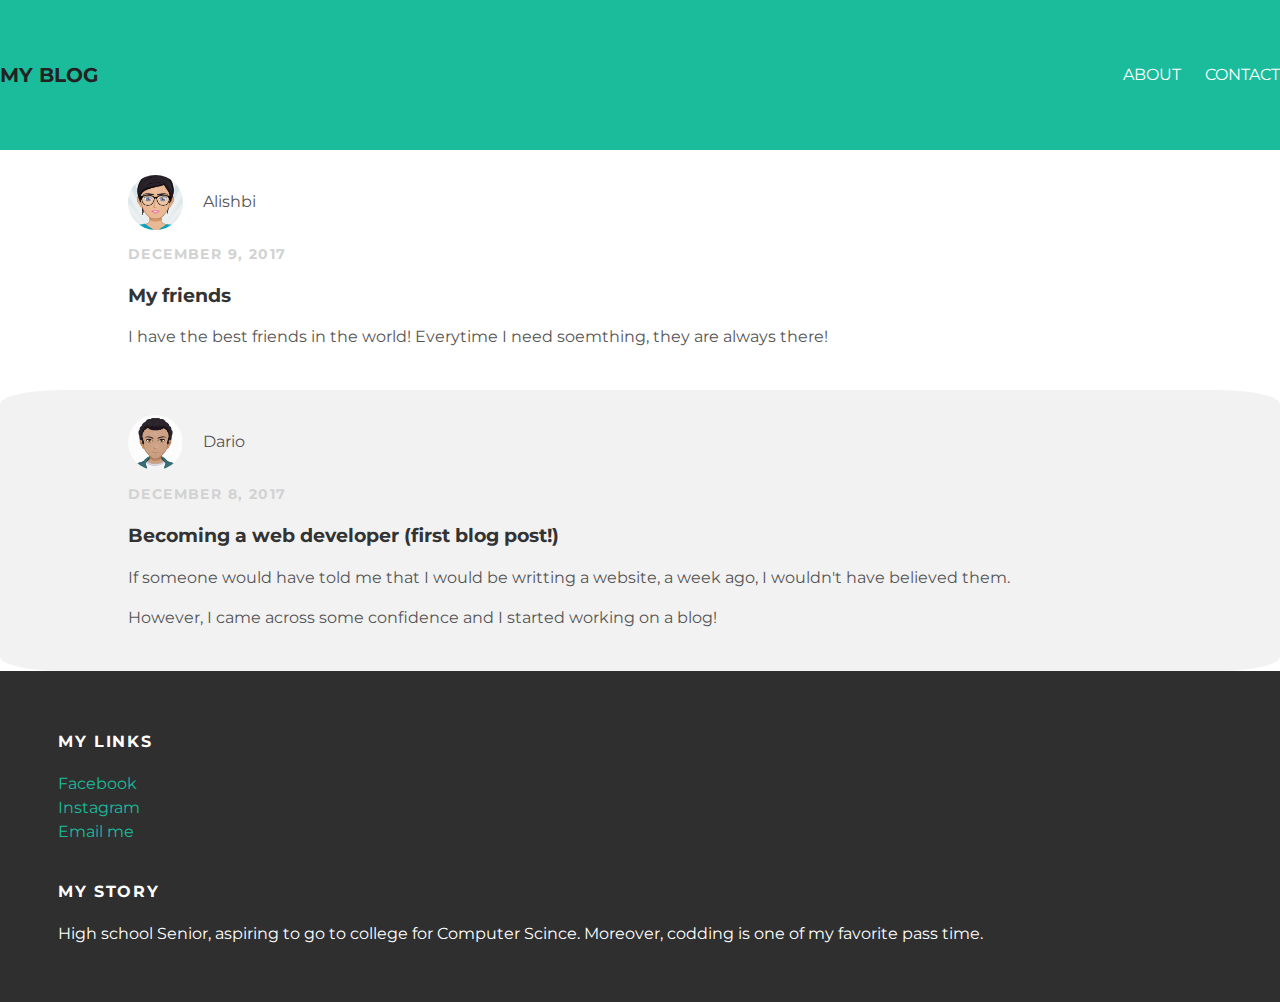
==== index.html @ eed63664 "Add files via upload" ====
<!DOCTYPE html>
<html>
<head>
  <title> My Blog</title>
   <link rel="stylesheet" type="text/css" href="styles.css">
</head>

<body>
  <div id="header">
    <div class="container">
      <a id="header-title" href="index.html">My Blog</a>
      <ul id="header-nav">
      <li><a href="about.html">About</a>
      </li>
      <li><a href="mailto: darioarias12@gmail.com">Contact</a>
      </li>
      </ul>
    </div>
  </div>

  <div id="content">
    <div class="post-container">
      <div class="words">
<!-- Beginning of posts -->
      <div class="post">
        <div class="post-author">
          <img src="Alish.png">
          <span> Alishbi </span>
        </div>
        <p class="post-date">December 9, 2017</p>
        <h3 class="post-title"> My friends</h3>
        <div class="post-content">
          <p> I have the best friends in the world! Everytime I need soemthing, they are always there!</p>
        </div>
      </div>
      </div>
<!-- End of post -->
        <div class="post-container">
          <div class="words">
          <div class="post">
          <div class="post-author">
          <img class="author-picture" src="guess.png">
          <span> Dario </span>
        </div>
        <p class="post-date">December 8, 2017</p>
        <h3 class="post-title"> Becoming a web developer (first blog post!) </h3>
        <div class="post-content">
          <p>If someone would have told me that I would be writting a website, a week ago, I wouldn't have believed them.</p>
          <p>However, I came across some confidence and I started working on a blog!</p>
        </div>
      </div>
    </div>
<!-- End of post -->
    </div>
  </div>

  <div id="footer">
    <div class="foot">
      <div class="column">
        <h4>My Links</h4>
        <p>
          <a href="https://www.facebook.com/dario.arias.378">Facebook</a>
          <br>
          <a href="https://www.instagram.com/_soundbeast_/">Instagram</a>
          <br>
          <a href="mailto: darioarias12@gmail.com"> Email me</a>
        </p>
      </div>
      <div class="column">
        <h4>My Story</h4>
        <p> High school Senior, aspiring to go to college for Computer Scince. Moreover, codding is one of my favorite pass time.</p>
      </div>
    </div>
  </div>
</body>
</html>
---- styles.css ----
@import url(http://fonts.googleapis.com/css?family=Montserrat:400,700);
body {
  color: #555;
  margin:0;
  font-family: 'Montserrat', sans-serif;
}
#header {
  background-color:#1abc9c;
  height: 150px;
  line-height: 150px;
}
#header a {
  color: white;
  text-decoration: none;
  text-transform: uppercase;
}
#header a:hover {
  color: #222;
}
#header-title {
  display: block;
  float: left;
  font-size: 20px;
  font-weight: bold;
}
#header-nav {
  display: block;
  float: right;
  margin-top: 0;
}
#header-nav li {
  display: inline;
  padding-left: 20px;
}
.container {
  max-width: 1300px;
  margin: 0 auto;
}
#footer {
  background-color: #2f2f2f;
  padding: 20px 0;
}
.column {
  min-width: 300px;
  display: inline-block;
  vertical-align: top;
}
#footer h4 {
  color: white;
  text-transform: uppercase;
  letter-spacing: 0.1em;
}
#footer p {
  color: white;
}
a {
  color: #1abc9c;
  text-decoration: none;
}
a:hover {
  color:#F6A623;
}
.post, .about {
  max-with:800px;
  margin: 0 auto;
  padding: 25px 0;
}
#author-picture{
  height:40%;
  width: 40%;
}
.post-author img {
  width: 55px;
  height: 55px;
  vertical-align: middle;
}
.post-author span {
  margin-left: 16px;
}
.post-date {
  color: #D2D2D2;
  font-size: 14px;
  font-weight: bold;
  text-transform: uppercase;
  letter-spacing: 0.1em;
}
h1, h2, h3, h4 {
  color:#333;
}
p {
  line-height: 1.5;
}
.about{
  text-align:center;
}
.post-author img, .about-author img{
  border-radius:50%;
}
.post-container:nth-child(even) {
  background-color: #f2f2f2;
  border-radius:5%;
}
.words{
  margin-left:10%;
}
.foot{
padding-left:3%;
margin: 20px;
}
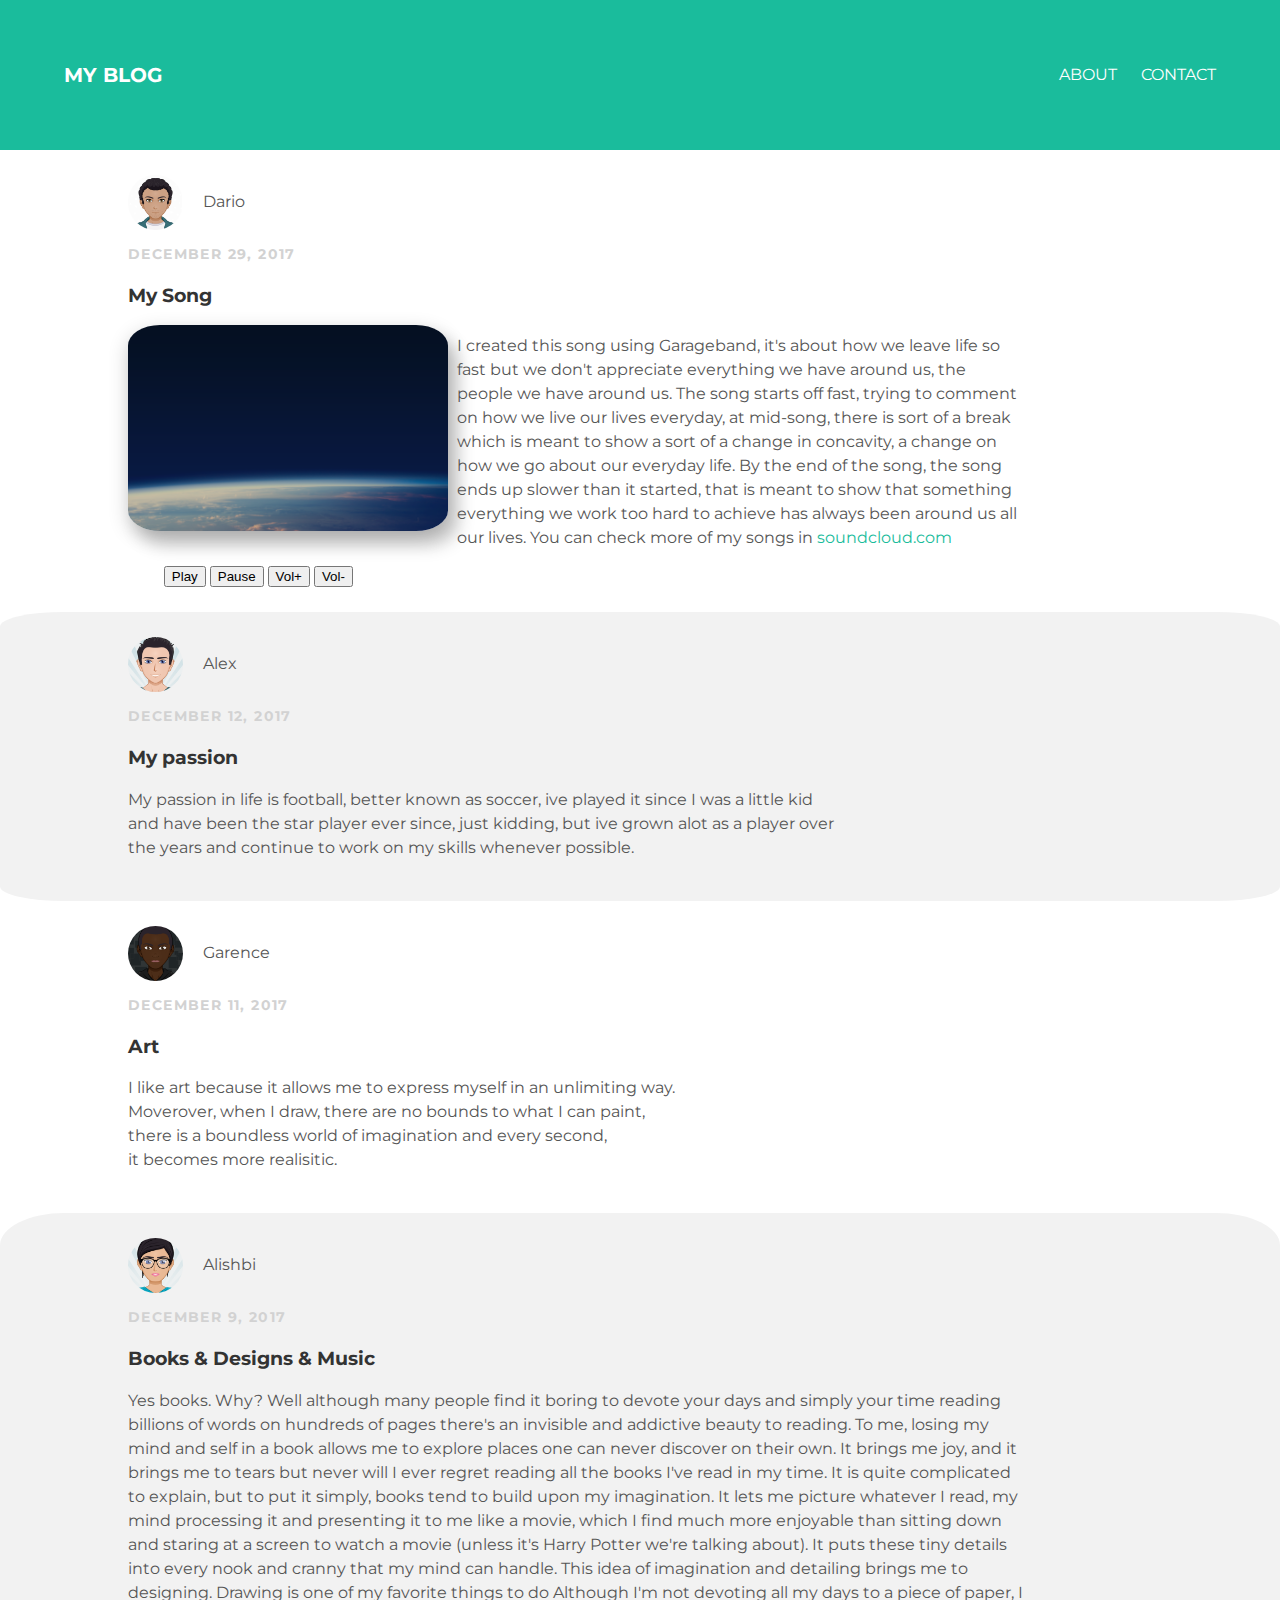
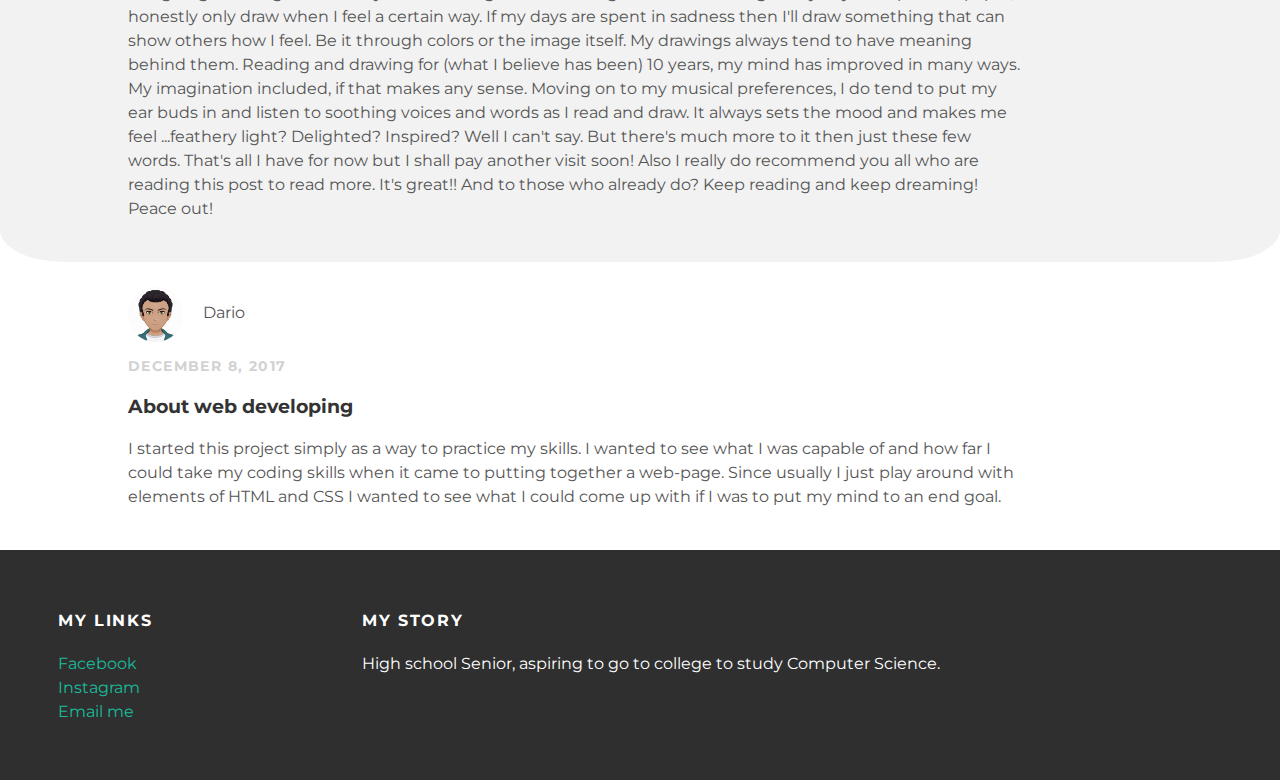
==== commit 1b105293: "Add files via upload" ====
--- a/index.html
+++ b/index.html
@@ -20,21 +20,79 @@
 
   <div id="content">
     <div class="post-container">
+      <!-- Beginning of posts /song post -->
+      <div>
       <div class="words">
+              <div class="post">
+                <div class="post-author">
+                  <img src="guess.png">
+                  <span> Dario </span>
+                </div>
+                <p class="post-date">December 29, 2017</p>
+                <h3 class="post-title">My Song </h3>
+                <div class="post-content">
+                  <img align="left" class="album" title="This picture was taken from and belongs to google images. "  src="Albumcover.png">
+                  <p id="description">I created this song using Garageband, it's about  how we leave life so fast but we don't appreciate everything we have around us, the people we have around us. The song starts off fast, trying to comment on how we live our lives everyday, at mid-song, there is sort of a break which is meant to show a sort of a change in concavity, a change on how we go about our everyday life. By the end of the song, the song ends up slower than it started, that is meant to show that something everything we work too hard to achieve has always been around us all our lives. You can check more of my songs in <a href="https://soundcloud.com/rafael-a-a">soundcloud.com</a></p>
+                  <div class="audio">
+                  <audio id="song"> <source src="That Place.m4a"/> </audio>
+                  <button onclick="document.getElementById('song').play()">Play</button>
+                  <button onclick="document.getElementById('song').pause()">Pause</button>
+                  <button onclick="document.getElementById('song').volume += 0.1">Vol+ </button>
+                  <button onclick="document.getElementById('song').volume -= 0.1">Vol- </button>
+                </div>
+              </div>
+              </div>
+            </div>
+        <!-- End of post -->
+      <!-- Beginning of posts -->
+      <div id="alis">
+      <div class="words">
+              <div class="post">
+                <div class="post-author">
+                  <img src="Alex.png">
+                  <span> Alex </span>
+                </div>
+                <p class="post-date">December 12, 2017</p>
+                <h3 class="post-title">My passion</h3>
+                <div class="post-content">
+                  <p title="Inquiry: What's something you enjoy doing?"> My passion in life is football, better known as soccer, ive played it since I was a little kid <br>and have been the star player ever since, just kidding, but ive grown alot as a player over<br> the years and continue to work on my skills whenever possible.</p>
+                </div>
+              </div>
+              </div>
+            </div>
+        <!-- End of post -->
+      <!-- Beginning of posts -->
+      <div class="words">
+              <div class="post">
+                <div class="post-author">
+                  <img src="Garence.png">
+                  <span> Garence </span>
+                </div>
+                <p class="post-date">December 11, 2017</p>
+                <h3 class="post-title"> Art </h3>
+                <div class="post-content">
+                  <p title="Inquiry: What's something you enjoy must?"> I like art because it allows me to express myself in an unlimiting way. <br>Moverover, when I draw, there are no bounds to what I can paint, <br>there is a boundless world of imagination and every second, <br>it becomes more realisitic. </p>
+                </div>
+              </div>
+              </div>
+        <!-- End of post -->
+<div id="alis">
 <!-- Beginning of posts -->
-      <div class="post">
+<div class="words">
+      <div  class="post">
         <div class="post-author">
           <img src="Alish.png">
           <span> Alishbi </span>
         </div>
         <p class="post-date">December 9, 2017</p>
-        <h3 class="post-title"> My friends</h3>
+        <h3 class="post-title">Books & Designs & Music</h3>
         <div class="post-content">
-          <p> I have the best friends in the world! Everytime I need soemthing, they are always there!</p>
+          <p title="Inquiry: What's something you enjoy doing?">Yes books. Why? Well although many people find it boring to devote your days and simply your time reading billions of words on hundreds of pages there's an invisible and addictive beauty to reading. To me, losing my mind and self in a book allows me to explore places one can never discover on their own. It brings me joy, and it brings me to tears but never will I ever regret reading all the books I've read in my time. It is quite complicated to explain, but to put it simply, books tend to build upon my imagination. It lets me picture whatever I read, my mind processing it and presenting it to me like a movie, which I find much more enjoyable than sitting down and staring at a screen to watch a movie (unless it's Harry Potter we're talking about). It puts these tiny details into every nook and cranny that my mind can handle. This idea of imagination and detailing brings me to designing. Drawing is one of my favorite things to do Although I'm not devoting all my days to a piece of paper, I honestly only draw when I feel a certain way. If my days are spent in sadness then I'll draw something that can show others how I feel. Be it through colors or the image itself. My drawings always tend to have meaning behind them. Reading and drawing for (what I believe has been) 10 years, my mind has improved in many ways. My imagination included, if that makes any sense. Moving on to my musical preferences, I do tend to put my ear buds in and listen to soothing voices and words as I read and draw. It always sets the mood and makes me feel ...feathery light? Delighted? Inspired? Well I can't say. But there's much more to it then just these few words. That's all I have for now but I shall pay another visit soon! Also I really do recommend you all who are reading this post to read more. It's great!! And to those who already do? Keep reading and keep dreaming! Peace out!</p>
         </div>
       </div>
       </div>
 <!-- End of post -->
+</div>
         <div class="post-container">
           <div class="words">
           <div class="post">
@@ -43,15 +101,14 @@
           <span> Dario </span>
         </div>
         <p class="post-date">December 8, 2017</p>
-        <h3 class="post-title"> Becoming a web developer (first blog post!) </h3>
+        <h3 class="post-title"> About web developing </h3>
         <div class="post-content">
-          <p>If someone would have told me that I would be writting a website, a week ago, I wouldn't have believed them.</p>
-          <p>However, I came across some confidence and I started working on a blog!</p>
+          <p>I started this project simply as a way to practice my skills. I wanted to see what I was capable of and how far I could take my coding skills when it came to putting together a web-page. Since usually I just play around with elements of HTML and CSS I wanted to see what I could come up with if I was to put my mind to an end goal.</p>
         </div>
       </div>
     </div>
+    </div>
 <!-- End of post -->
-    </div>
   </div>
 
   <div id="footer">
@@ -66,11 +123,16 @@
           <a href="mailto: darioarias12@gmail.com"> Email me</a>
         </p>
       </div>
+
       <div class="column">
         <h4>My Story</h4>
-        <p> High school Senior, aspiring to go to college for Computer Scince. Moreover, codding is one of my favorite pass time.</p>
+        <p>High school Senior, aspiring to go to college to study Computer Science. </p>
       </div>
     </div>
+
+
   </div>
+</div>
+</div>
 </body>
 </html>
--- a/styles.css
+++ b/styles.css
@@ -33,8 +33,10 @@
   padding-left: 20px;
 }
 .container {
-  max-width: 1300px;
+  max-width: 90%;
   margin: 0 auto;
+  position: relative;
+
 }
 #footer {
   background-color: #2f2f2f;
@@ -96,10 +98,7 @@
 .post-author img, .about-author img{
   border-radius:50%;
 }
-.post-container:nth-child(even) {
-  background-color: #f2f2f2;
-  border-radius:5%;
-}
+
 .words{
   margin-left:10%;
 }
@@ -107,3 +106,33 @@
 padding-left:3%;
 margin: 20px;
 }
+
+#alis{
+  background-color: #f2f2f2;
+  border-radius:5%;
+}
+.album{
+  width: 320px;
+  border-radius: 10%;
+  box-shadow: 10px 14px 18px 0 rgba(0, 0, 0, 0.2), 0 6px 20px 0 rgba(0, 0, 0, 0.19);
+  margin-right:1.0%;
+}
+.audio{
+  padding-left:4%;
+
+}
+.songinfo{
+padding-left:1%;
+
+}
+.acolumn {
+  min-width: 300px;
+  text-align:center;
+
+}
+.words{
+  margin-right: 20%;
+}
+#description{
+  padding-top: 1%;
+}
